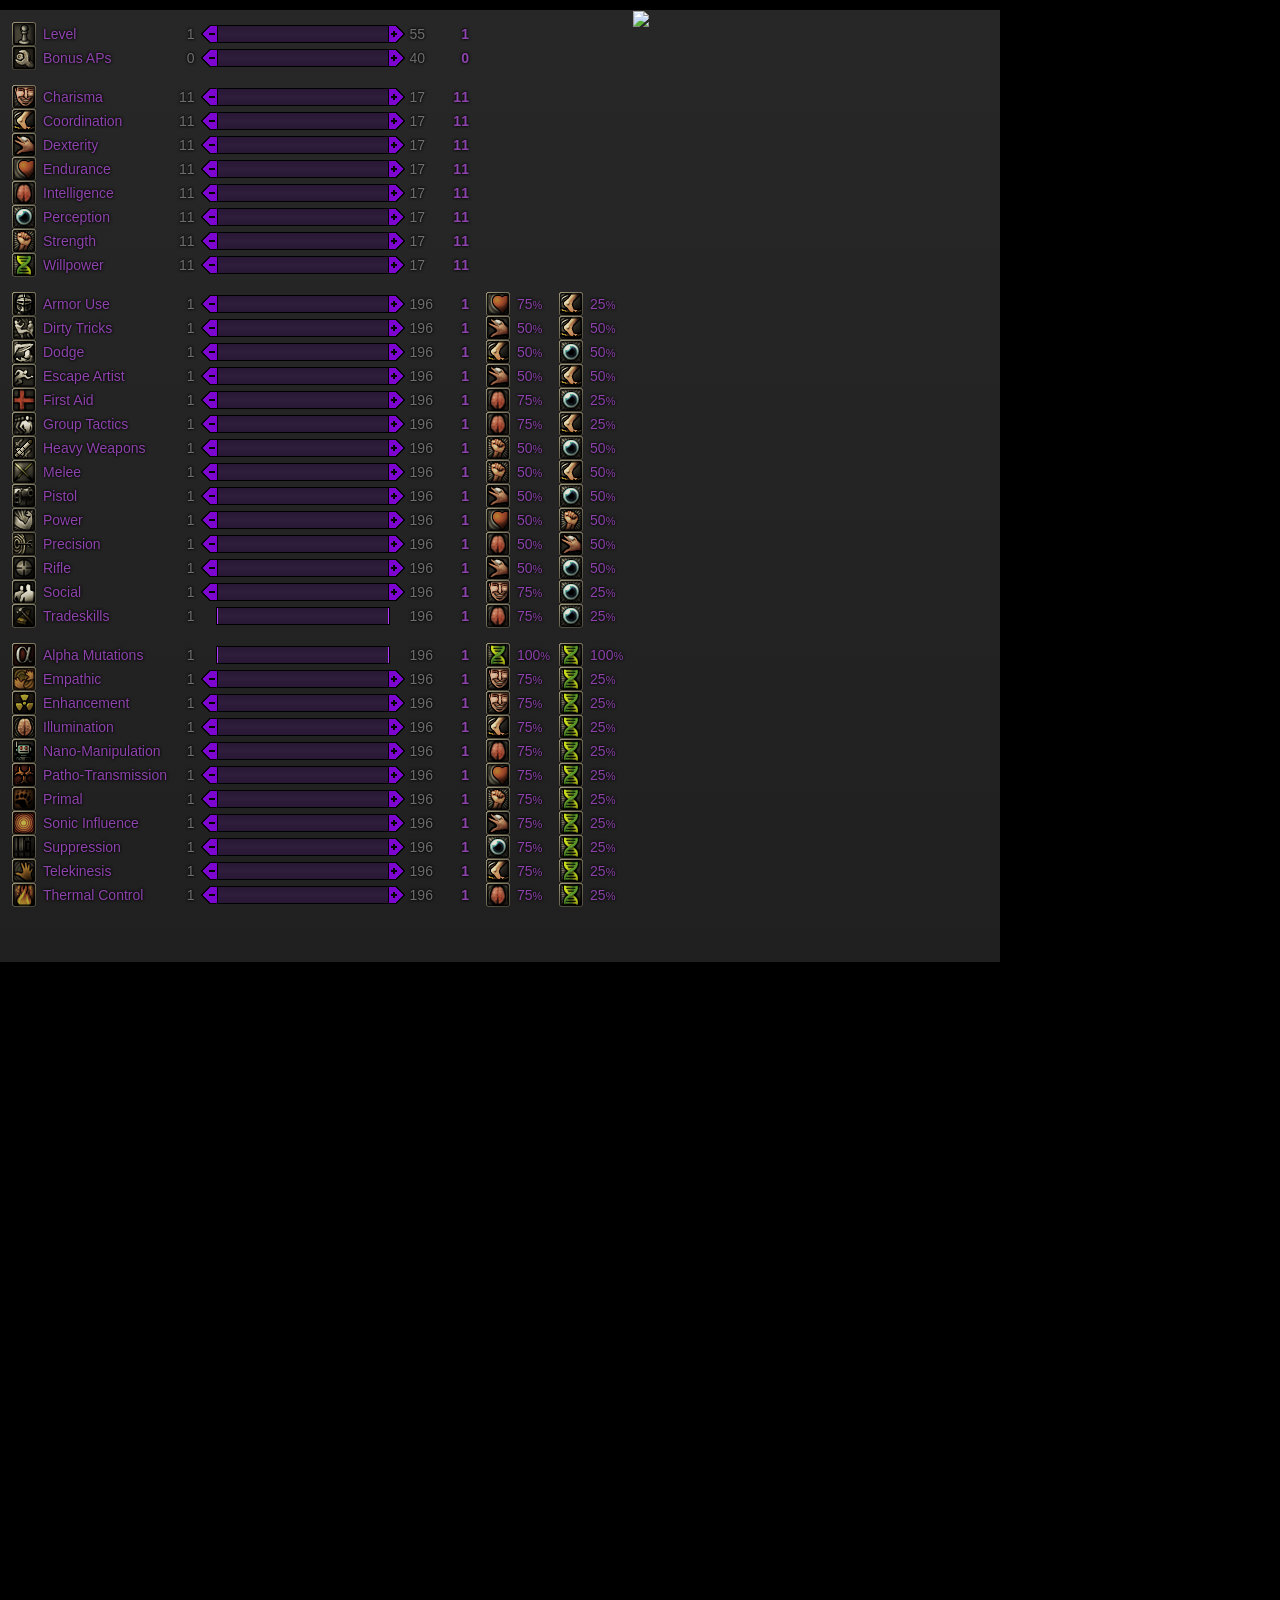
==== index.html @ 1a2021d6 "fix" ====
<!DOCTYPE html>

<html>

<head>
    <title>Twoj's FE Planner</title>
    <meta http-equiv="Content-Type" content="text/html" charset="UTF-8" />

    <link rel="stylesheet" href="CSS/Planner.css" />
    <link rel="icon" type="image/png" href="Graphics/favicon.png" />

    <script type="text/javascript" src="Scripts/Gauge.js"></script>
    <script type="text/javascript" src="Scripts/Link.js"></script>
    <script type="text/javascript" src="Scripts/Cookies.js"></script>
    <script type="text/javascript" src="Scripts/StatHandler.js"></script>
    <script type="text/javascript" src="Scripts/Descriptions.js"></script>
    <script type="text/javascript" src="Scripts/Windows.js"></script>
    <script type="text/javascript" src="Scripts/SkillList.js"></script>
    <script type="text/javascript" src="Scripts/Summary.js"></script>
    <script type="text/javascript" src="Scripts/SortTable.js"></script>
</head>

<body onload="javascript: decode_link();">
    <div id="Body">

        <div class="GaugeFrame">
            <table id="Planner" cellspacing="0">


                <script type="text/javascript">
                    var g0 = new Gauge(
                        0, 1, 1, 55)

                </script>
                <tr id="main0" class="main">
                    <td class="Icon"><img src="Graphics/Icons/Level.png" /></td>
                    <td id="label0" class="Label" onclick="showdescription(0)">Level</td>
                    <td id="min0" class="Minimum" onclick="setmin(0); showdescription(0)">1</td>
                    <td id="minus0" class="Decrease" onclick="lower(0); showdescription(0)"></td>
                    <td id="bar0" class="GaugeBG" style="width: 170px;" onclick="clickit(event, 0); showdescription(0)">
                        <div id="gauge0" class="Gauge"></div>
                    </td>
                    <td id="plus0" class="Increase" onclick="raise(0); showdescription(0)"></td>
                    <td id="max0" class="Maximum" onclick="setmax(0); showdescription(0)">55</td>
                    <td id="value0" class="Value">1</td>
                </tr>
                <script type="text/javascript">
                    var g1 = new Gauge(
                        1, 0, 0, 40)

                </script>
                <tr id="main1" class="main">
                    <td class="Icon"><img src="Graphics/Icons/Bonus APs.png" /></td>
                    <td id="label1" class="Label" onclick="showdescription(1)">Bonus APs</td>
                    <td id="min1" class="Minimum" onclick="setmin(1); showdescription(1)">0</td>
                    <td id="minus1" class="Decrease" onclick="lower(1); showdescription(1)"></td>
                    <td id="bar1" class="GaugeBG" style="width: 170px;" onclick="clickit(event, 1); showdescription(1)">
                        <div id="gauge1" class="Gauge"></div>
                    </td>
                    <td id="plus1" class="Increase" onclick="raise(1); showdescription(1)"></td>
                    <td id="max1" class="Maximum" onclick="setmax(1); showdescription(1)">40</td>
                    <td id="value1" class="Value">0</td>
                </tr>
                <tr style="height: 15px;"></tr>


                <script type="text/javascript">
                    var g2 = new Gauge(
                        2, 11, 11, 17)

                </script>
                <tr id="main2" class="main">
                    <td class="Icon"><img src="Graphics/Icons/Charisma.png" /></td>
                    <td id="label2" class="Label" onclick="showdescription(2)">Charisma</td>
                    <td id="min2" class="Minimum" onclick="setmin(2); showdescription(2)">11</td>
                    <td id="minus2" class="Decrease" onclick="lower(2); showdescription(2)"></td>
                    <td id="bar2" class="GaugeBG" style="width: 170px;" onclick="clickit(event, 2); showdescription(2)">
                        <div id="gauge2" class="Gauge"></div>
                    </td>
                    <td id="plus2" class="Increase" onclick="raise(2); showdescription(2)"></td>
                    <td id="max2" class="Maximum" onclick="setmax(2); showdescription(2)">17</td>
                    <td id="value2" class="Value">11</td>
                </tr>
                <script type="text/javascript">
                    var g3 = new Gauge(
                        3, 11, 11, 17)

                </script>
                <tr id="main3" class="main">
                    <td class="Icon"><img src="Graphics/Icons/Coordination.png" /></td>
                    <td id="label3" class="Label" onclick="showdescription(3)">Coordination</td>
                    <td id="min3" class="Minimum" onclick="setmin(3); showdescription(3)">11</td>
                    <td id="minus3" class="Decrease" onclick="lower(3); showdescription(3)"></td>
                    <td id="bar3" class="GaugeBG" style="width: 170px;" onclick="clickit(event, 3); showdescription(3)">
                        <div id="gauge3" class="Gauge"></div>
                    </td>
                    <td id="plus3" class="Increase" onclick="raise(3); showdescription(3)"></td>
                    <td id="max3" class="Maximum" onclick="setmax(3); showdescription(3)">17</td>
                    <td id="value3" class="Value">11</td>
                </tr>
                <script type="text/javascript">
                    var g4 = new Gauge(
                        4, 11, 11, 17)

                </script>
                <tr id="main4" class="main">
                    <td class="Icon"><img src="Graphics/Icons/Dexterity.png" /></td>
                    <td id="label4" class="Label" onclick="showdescription(4)">Dexterity</td>
                    <td id="min4" class="Minimum" onclick="setmin(4); showdescription(4)">11</td>
                    <td id="minus4" class="Decrease" onclick="lower(4); showdescription(4)"></td>
                    <td id="bar4" class="GaugeBG" style="width: 170px;" onclick="clickit(event, 4); showdescription(4)">
                        <div id="gauge4" class="Gauge"></div>
                    </td>
                    <td id="plus4" class="Increase" onclick="raise(4); showdescription(4)"></td>
                    <td id="max4" class="Maximum" onclick="setmax(4); showdescription(4)">17</td>
                    <td id="value4" class="Value">11</td>
                </tr>
                <script type="text/javascript">
                    var g5 = new Gauge(
                        5, 11, 11, 17)

                </script>
                <tr id="main5" class="main">
                    <td class="Icon"><img src="Graphics/Icons/Endurance.png" /></td>
                    <td id="label5" class="Label" onclick="showdescription(5)">Endurance</td>
                    <td id="min5" class="Minimum" onclick="setmin(5); showdescription(5)">11</td>
                    <td id="minus5" class="Decrease" onclick="lower(5); showdescription(5)"></td>
                    <td id="bar5" class="GaugeBG" style="width: 170px;" onclick="clickit(event, 5); showdescription(5)">
                        <div id="gauge5" class="Gauge"></div>
                    </td>
                    <td id="plus5" class="Increase" onclick="raise(5); showdescription(5)"></td>
                    <td id="max5" class="Maximum" onclick="setmax(5); showdescription(5)">17</td>
                    <td id="value5" class="Value">11</td>
                </tr>
                <script type="text/javascript">
                    var g6 = new Gauge(
                        6, 11, 11, 17)

                </script>
                <tr id="main6" class="main">
                    <td class="Icon"><img src="Graphics/Icons/Intelligence.png" /></td>
                    <td id="label6" class="Label" onclick="showdescription(6)">Intelligence</td>
                    <td id="min6" class="Minimum" onclick="setmin(6); showdescription(6)">11</td>
                    <td id="minus6" class="Decrease" onclick="lower(6); showdescription(6)"></td>
                    <td id="bar6" class="GaugeBG" style="width: 170px;" onclick="clickit(event, 6); showdescription(6)">
                        <div id="gauge6" class="Gauge"></div>
                    </td>
                    <td id="plus6" class="Increase" onclick="raise(6); showdescription(6)"></td>
                    <td id="max6" class="Maximum" onclick="setmax(6); showdescription(6)">17</td>
                    <td id="value6" class="Value">11</td>
                </tr>
                <script type="text/javascript">
                    var g7 = new Gauge(
                        7, 11, 11, 17)

                </script>
                <tr id="main7" class="main">
                    <td class="Icon"><img src="Graphics/Icons/Perception.png" /></td>
                    <td id="label7" class="Label" onclick="showdescription(7)">Perception</td>
                    <td id="min7" class="Minimum" onclick="setmin(7); showdescription(7)">11</td>
                    <td id="minus7" class="Decrease" onclick="lower(7); showdescription(7)"></td>
                    <td id="bar7" class="GaugeBG" style="width: 170px;" onclick="clickit(event, 7); showdescription(7)">
                        <div id="gauge7" class="Gauge"></div>
                    </td>
                    <td id="plus7" class="Increase" onclick="raise(7); showdescription(7)"></td>
                    <td id="max7" class="Maximum" onclick="setmax(7); showdescription(7)">17</td>
                    <td id="value7" class="Value">11</td>
                </tr>
                <script type="text/javascript">
                    var g8 = new Gauge(
                        8, 11, 11, 17)

                </script>
                <tr id="main8" class="main">
                    <td class="Icon"><img src="Graphics/Icons/Strength.png" /></td>
                    <td id="label8" class="Label" onclick="showdescription(8)">Strength</td>
                    <td id="min8" class="Minimum" onclick="setmin(8); showdescription(8)">11</td>
                    <td id="minus8" class="Decrease" onclick="lower(8); showdescription(8)"></td>
                    <td id="bar8" class="GaugeBG" style="width: 170px;" onclick="clickit(event, 8); showdescription(8)">
                        <div id="gauge8" class="Gauge"></div>
                    </td>
                    <td id="plus8" class="Increase" onclick="raise(8); showdescription(8)"></td>
                    <td id="max8" class="Maximum" onclick="setmax(8); showdescription(8)">17</td>
                    <td id="value8" class="Value">11</td>
                </tr>
                <script type="text/javascript">
                    var g9 = new Gauge(
                        9, 11, 11, 17)

                </script>
                <tr id="main9" class="main">
                    <td class="Icon"><img src="Graphics/Icons/Willpower.png" /></td>
                    <td id="label9" class="Label" onclick="showdescription(9)">Willpower</td>
                    <td id="min9" class="Minimum" onclick="setmin(9); showdescription(9)">11</td>
                    <td id="minus9" class="Decrease" onclick="lower(9); showdescription(9)"></td>
                    <td id="bar9" class="GaugeBG" style="width: 170px;" onclick="clickit(event, 9); showdescription(9)">
                        <div id="gauge9" class="Gauge"></div>
                    </td>
                    <td id="plus9" class="Increase" onclick="raise(9); showdescription(9)"></td>
                    <td id="max9" class="Maximum" onclick="setmax(9); showdescription(9)">17</td>
                    <td id="value9" class="Value">11</td>
                </tr>
                <tr style="height: 15px;"></tr>


                <script type="text/javascript">
                    var g10 = new Gauge(
                        10, 1, 1, 196)

                </script>
                <tr id="main10" class="main">
                    <td class="Icon"><img src="Graphics/Icons/Armor Use.png" /></td>
                    <td id="label10" class="Label" onclick="showdescription(10)">Armor Use</td>
                    <td id="min10" class="Minimum" onclick="setmin(10); showdescription(10)">1</td>
                    <td id="minus10" class="Decrease" onclick="lower(10); showdescription(10)"></td>
                    <td id="bar10" class="GaugeBG" style="width: 170px;" onclick="clickit(event, 10); showdescription(10)">
                        <div id="gauge10" class="Gauge"></div>
                    </td>
                    <td id="plus10" class="Increase" onclick="raise(10); showdescription(10)"></td>
                    <td id="max10" class="Maximum" onclick="setmax(10); showdescription(10)">196</td>
                    <td id="value10" class="Value">1</td>
                    <td></td>
                    <td></td>
                    <td class="Icon"><img src="Graphics/Icons/Endurance.png" /></td>
                    <td>75<span style="font-size:11px;">%</span></td>
                    <td style="width: 0px"></td>
                    <td class="Icon"><img src="Graphics/Icons/Coordination.png" /></td>
                    <td>25<span style="font-size:11px;">%</span></td>
                </tr>
                <script type="text/javascript">
                    var g11 = new Gauge(
                        11, 1, 1, 196)

                </script>
                <tr id="main11" class="main">
                    <td class="Icon"><img src="Graphics/Icons/Dirty Tricks.png" /></td>
                    <td id="label11" class="Label" onclick="showdescription(11)">Dirty Tricks</td>
                    <td id="min11" class="Minimum" onclick="setmin(11); showdescription(11)">1</td>
                    <td id="minus11" class="Decrease" onclick="lower(11); showdescription(11)"></td>
                    <td id="bar11" class="GaugeBG" style="width: 170px;" onclick="clickit(event, 11); showdescription(11)">
                        <div id="gauge11" class="Gauge"></div>
                    </td>
                    <td id="plus11" class="Increase" onclick="raise(11); showdescription(11)"></td>
                    <td id="max11" class="Maximum" onclick="setmax(11); showdescription(11)">196</td>
                    <td id="value11" class="Value">1</td>
                    <td></td>
                    <td></td>
                    <td class="Icon"><img src="Graphics/Icons/Dexterity.png" /></td>
                    <td>50<span style="font-size:11px;">%</span></td>
                    <td style="width: 0px"></td>
                    <td class="Icon"><img src="Graphics/Icons/Coordination.png" /></td>
                    <td>50<span style="font-size:11px;">%</span></td>
                </tr>
                <script type="text/javascript">
                    var g12 = new Gauge(
                        12, 1, 1, 196)

                </script>
                <tr id="main12" class="main">
                    <td class="Icon"><img src="Graphics/Icons/Dodge.png" /></td>
                    <td id="label12" class="Label" onclick="showdescription(12)">Dodge</td>
                    <td id="min12" class="Minimum" onclick="setmin(12); showdescription(12)">1</td>
                    <td id="minus12" class="Decrease" onclick="lower(12); showdescription(12)"></td>
                    <td id="bar12" class="GaugeBG" style="width: 170px;" onclick="clickit(event, 12); showdescription(12)">
                        <div id="gauge12" class="Gauge"></div>
                    </td>
                    <td id="plus12" class="Increase" onclick="raise(12); showdescription(12)"></td>
                    <td id="max12" class="Maximum" onclick="setmax(12); showdescription(12)">196</td>
                    <td id="value12" class="Value">1</td>
                    <td></td>
                    <td></td>
                    <td class="Icon"><img src="Graphics/Icons/Coordination.png" /></td>
                    <td>50<span style="font-size:11px;">%</span></td>
                    <td style="width: 0px"></td>
                    <td class="Icon"><img src="Graphics/Icons/Perception.png" /></td>
                    <td>50<span style="font-size:11px;">%</span></td>
                </tr>
                <script type="text/javascript">
                    var g13 = new Gauge(
                        13, 1, 1, 196)

                </script>
                <tr id="main13" class="main">
                    <td class="Icon"><img src="Graphics/Icons/Escape Artist.png" /></td>
                    <td id="label13" class="Label" onclick="showdescription(13)">Escape Artist</td>
                    <td id="min13" class="Minimum" onclick="setmin(13); showdescription(13)">1</td>
                    <td id="minus13" class="Decrease" onclick="lower(13); showdescription(13)"></td>
                    <td id="bar13" class="GaugeBG" style="width: 170px;" onclick="clickit(event, 13); showdescription(13)">
                        <div id="gauge13" class="Gauge"></div>
                    </td>
                    <td id="plus13" class="Increase" onclick="raise(13); showdescription(13)"></td>
                    <td id="max13" class="Maximum" onclick="setmax(13); showdescription(13)">196</td>
                    <td id="value13" class="Value">1</td>
                    <td></td>
                    <td></td>
                    <td class="Icon"><img src="Graphics/Icons/Dexterity.png" /></td>
                    <td>50<span style="font-size:11px;">%</span></td>
                    <td style="width: 0px"></td>
                    <td class="Icon"><img src="Graphics/Icons/Coordination.png" /></td>
                    <td>50<span style="font-size:11px;">%</span></td>
                </tr>
                <script type="text/javascript">
                    var g14 = new Gauge(
                        14, 1, 1, 196)

                </script>
                <tr id="main14" class="main">
                    <td class="Icon"><img src="Graphics/Icons/First Aid.png" /></td>
                    <td id="label14" class="Label" onclick="showdescription(14)">First Aid</td>
                    <td id="min14" class="Minimum" onclick="setmin(14); showdescription(14)">1</td>
                    <td id="minus14" class="Decrease" onclick="lower(14); showdescription(14)"></td>
                    <td id="bar14" class="GaugeBG" style="width: 170px;" onclick="clickit(event, 14); showdescription(14)">
                        <div id="gauge14" class="Gauge"></div>
                    </td>
                    <td id="plus14" class="Increase" onclick="raise(14); showdescription(14)"></td>
                    <td id="max14" class="Maximum" onclick="setmax(14); showdescription(14)">196</td>
                    <td id="value14" class="Value">1</td>
                    <td></td>
                    <td></td>
                    <td class="Icon"><img src="Graphics/Icons/Intelligence.png" /></td>
                    <td>75<span style="font-size:11px;">%</span></td>
                    <td style="width: 0px"></td>
                    <td class="Icon"><img src="Graphics/Icons/Perception.png" /></td>
                    <td>25<span style="font-size:11px;">%</span></td>
                </tr>
                <script type="text/javascript">
                    var g15 = new Gauge(
                        15, 1, 1, 196)

                </script>
                <tr id="main15" class="main">
                    <td class="Icon"><img src="Graphics/Icons/Group Tactics.png" /></td>
                    <td id="label15" class="Label" onclick="showdescription(15)">Group Tactics</td>
                    <td id="min15" class="Minimum" onclick="setmin(15); showdescription(15)">1</td>
                    <td id="minus15" class="Decrease" onclick="lower(15); showdescription(15)"></td>
                    <td id="bar15" class="GaugeBG" style="width: 170px;" onclick="clickit(event, 15); showdescription(15)">
                        <div id="gauge15" class="Gauge"></div>
                    </td>
                    <td id="plus15" class="Increase" onclick="raise(15); showdescription(15)"></td>
                    <td id="max15" class="Maximum" onclick="setmax(15); showdescription(15)">196</td>
                    <td id="value15" class="Value">1</td>
                    <td></td>
                    <td></td>
                    <td class="Icon"><img src="Graphics/Icons/Intelligence.png" /></td>
                    <td>75<span style="font-size:11px;">%</span></td>
                    <td style="width: 0px"></td>
                    <td class="Icon"><img src="Graphics/Icons/Coordination.png" /></td>
                    <td>25<span style="font-size:11px;">%</span></td>
                </tr>
                <script type="text/javascript">
                    var g16 = new Gauge(
                        16, 1, 1, 196)

                </script>
                <tr id="main16" class="main">
                    <td class="Icon"><img src="Graphics/Icons/Heavy Weapons.png" /></td>
                    <td id="label16" class="Label" onclick="showdescription(16)">Heavy Weapons</td>
                    <td id="min16" class="Minimum" onclick="setmin(16); showdescription(16)">1</td>
                    <td id="minus16" class="Decrease" onclick="lower(16); showdescription(16)"></td>
                    <td id="bar16" class="GaugeBG" style="width: 170px;" onclick="clickit(event, 16); showdescription(16)">
                        <div id="gauge16" class="Gauge"></div>
                    </td>
                    <td id="plus16" class="Increase" onclick="raise(16); showdescription(16)"></td>
                    <td id="max16" class="Maximum" onclick="setmax(16); showdescription(16)">196</td>
                    <td id="value16" class="Value">1</td>
                    <td></td>
                    <td></td>
                    <td class="Icon"><img src="Graphics/Icons/Strength.png" /></td>
                    <td>50<span style="font-size:11px;">%</span></td>
                    <td style="width: 0px"></td>
                    <td class="Icon"><img src="Graphics/Icons/Perception.png" /></td>
                    <td>50<span style="font-size:11px;">%</span></td>
                </tr>
                <script type="text/javascript">
                    var g17 = new Gauge(
                        17, 1, 1, 196)

                </script>
                <tr id="main17" class="main">
                    <td class="Icon"><img src="Graphics/Icons/Melee.png" /></td>
                    <td id="label17" class="Label" onclick="showdescription(17)">Melee</td>
                    <td id="min17" class="Minimum" onclick="setmin(17); showdescription(17)">1</td>
                    <td id="minus17" class="Decrease" onclick="lower(17); showdescription(17)"></td>
                    <td id="bar17" class="GaugeBG" style="width: 170px;" onclick="clickit(event, 17); showdescription(17)">
                        <div id="gauge17" class="Gauge"></div>
                    </td>
                    <td id="plus17" class="Increase" onclick="raise(17); showdescription(17)"></td>
                    <td id="max17" class="Maximum" onclick="setmax(17); showdescription(17)">196</td>
                    <td id="value17" class="Value">1</td>
                    <td></td>
                    <td></td>
                    <td class="Icon"><img src="Graphics/Icons/Strength.png" /></td>
                    <td>50<span style="font-size:11px;">%</span></td>
                    <td style="width: 0px"></td>
                    <td class="Icon"><img src="Graphics/Icons/Coordination.png" /></td>
                    <td>50<span style="font-size:11px;">%</span></td>
                </tr>
                <script type="text/javascript">
                    var g18 = new Gauge(
                        18, 1, 1, 196)

                </script>
                <tr id="main18" class="main">
                    <td class="Icon"><img src="Graphics/Icons/Pistol.png" /></td>
                    <td id="label18" class="Label" onclick="showdescription(18)">Pistol</td>
                    <td id="min18" class="Minimum" onclick="setmin(18); showdescription(18)">1</td>
                    <td id="minus18" class="Decrease" onclick="lower(18); showdescription(18)"></td>
                    <td id="bar18" class="GaugeBG" style="width: 170px;" onclick="clickit(event, 18); showdescription(18)">
                        <div id="gauge18" class="Gauge"></div>
                    </td>
                    <td id="plus18" class="Increase" onclick="raise(18); showdescription(18)"></td>
                    <td id="max18" class="Maximum" onclick="setmax(18); showdescription(18)">196</td>
                    <td id="value18" class="Value">1</td>
                    <td></td>
                    <td></td>
                    <td class="Icon"><img src="Graphics/Icons/Dexterity.png" /></td>
                    <td>50<span style="font-size:11px;">%</span></td>
                    <td style="width: 0px"></td>
                    <td class="Icon"><img src="Graphics/Icons/Perception.png" /></td>
                    <td>50<span style="font-size:11px;">%</span></td>
                </tr>
                <script type="text/javascript">
                    var g19 = new Gauge(
                        19, 1, 1, 196)

                </script>
                <tr id="main19" class="main">
                    <td class="Icon"><img src="Graphics/Icons/Power.png" /></td>
                    <td id="label19" class="Label" onclick="showdescription(19)">Power</td>
                    <td id="min19" class="Minimum" onclick="setmin(19); showdescription(19)">1</td>
                    <td id="minus19" class="Decrease" onclick="lower(19); showdescription(19)"></td>
                    <td id="bar19" class="GaugeBG" style="width: 170px;" onclick="clickit(event, 19); showdescription(19)">
                        <div id="gauge19" class="Gauge"></div>
                    </td>
                    <td id="plus19" class="Increase" onclick="raise(19); showdescription(19)"></td>
                    <td id="max19" class="Maximum" onclick="setmax(19); showdescription(19)">196</td>
                    <td id="value19" class="Value">1</td>
                    <td></td>
                    <td></td>
                    <td class="Icon"><img src="Graphics/Icons/Endurance.png" /></td>
                    <td>50<span style="font-size:11px;">%</span></td>
                    <td style="width: 0px"></td>
                    <td class="Icon"><img src="Graphics/Icons/Strength.png" /></td>
                    <td>50<span style="font-size:11px;">%</span></td>
                </tr>
                <script type="text/javascript">
                    var g20 = new Gauge(
                        20, 1, 1, 196)

                </script>
                <tr id="main20" class="main">
                    <td class="Icon"><img src="Graphics/Icons/Precision.png" /></td>
                    <td id="label20" class="Label" onclick="showdescription(20)">Precision</td>
                    <td id="min20" class="Minimum" onclick="setmin(20); showdescription(20)">1</td>
                    <td id="minus20" class="Decrease" onclick="lower(20); showdescription(20)"></td>
                    <td id="bar20" class="GaugeBG" style="width: 170px;" onclick="clickit(event, 20); showdescription(20)">
                        <div id="gauge20" class="Gauge"></div>
                    </td>
                    <td id="plus20" class="Increase" onclick="raise(20); showdescription(20)"></td>
                    <td id="max20" class="Maximum" onclick="setmax(20); showdescription(20)">196</td>
                    <td id="value20" class="Value">1</td>
                    <td></td>
                    <td></td>
                    <td class="Icon"><img src="Graphics/Icons/Intelligence.png" /></td>
                    <td>50<span style="font-size:11px;">%</span></td>
                    <td style="width: 0px"></td>
                    <td class="Icon"><img src="Graphics/Icons/Dexterity.png" /></td>
                    <td>50<span style="font-size:11px;">%</span></td>
                </tr>
                <script type="text/javascript">
                    var g21 = new Gauge(
                        21, 1, 1, 196)

                </script>
                <tr id="main21" class="main">
                    <td class="Icon"><img src="Graphics/Icons/Rifle.png" /></td>
                    <td id="label21" class="Label" onclick="showdescription(21)">Rifle</td>
                    <td id="min21" class="Minimum" onclick="setmin(21); showdescription(21)">1</td>
                    <td id="minus21" class="Decrease" onclick="lower(21); showdescription(21)"></td>
                    <td id="bar21" class="GaugeBG" style="width: 170px;" onclick="clickit(event, 21); showdescription(21)">
                        <div id="gauge21" class="Gauge"></div>
                    </td>
                    <td id="plus21" class="Increase" onclick="raise(21); showdescription(21)"></td>
                    <td id="max21" class="Maximum" onclick="setmax(21); showdescription(21)">196</td>
                    <td id="value21" class="Value">1</td>
                    <td></td>
                    <td></td>
                    <td class="Icon"><img src="Graphics/Icons/Dexterity.png" /></td>
                    <td>50<span style="font-size:11px;">%</span></td>
                    <td style="width: 0px"></td>
                    <td class="Icon"><img src="Graphics/Icons/Perception.png" /></td>
                    <td>50<span style="font-size:11px;">%</span></td>
                </tr>
                <script type="text/javascript">
                    var g22 = new Gauge(
                        22, 1, 1, 196)

                </script>
                <tr id="main22" class="main">
                    <td class="Icon"><img src="Graphics/Icons/Social.png" /></td>
                    <td id="label22" class="Label" onclick="showdescription(22)">Social</td>
                    <td id="min22" class="Minimum" onclick="setmin(22); showdescription(22)">1</td>
                    <td id="minus22" class="Decrease" onclick="lower(22); showdescription(22)"></td>
                    <td id="bar22" class="GaugeBG" style="width: 170px;" onclick="clickit(event, 22); showdescription(22)">
                        <div id="gauge22" class="Gauge"></div>
                    </td>
                    <td id="plus22" class="Increase" onclick="raise(22); showdescription(22)"></td>
                    <td id="max22" class="Maximum" onclick="setmax(22); showdescription(22)">196</td>
                    <td id="value22" class="Value">1</td>
                    <td></td>
                    <td></td>
                    <td class="Icon"><img src="Graphics/Icons/Charisma.png" /></td>
                    <td>75<span style="font-size:11px;">%</span></td>
                    <td style="width: 0px"></td>
                    <td class="Icon"><img src="Graphics/Icons/Perception.png" /></td>
                    <td>25<span style="font-size:11px;">%</span></td>
                </tr>
                <script type="text/javascript">
                    var g23 = new Gauge(
                        23, 1, 1, 196)

                </script>
                <tr id="main23" class="main">
                    <td class="Icon"><img src="Graphics/Icons/Tradeskills.png" /></td>
                    <td id="label23" class="Label" onclick="showdescription(23)">Tradeskills</td>
                    <td id="min23" class="Minimum" onclick="setmin(23); showdescription(23)">1</td>
                    <td id="minus23" class="NoDecrease" onclick="lower(23); showdescription(23)"></td>
                    <td id="bar23" class="GaugeBG" style="width: 170px;" onclick="clickit(event, 23); showdescription(23)">
                        <div id="gauge23" class="Gauge"></div>
                    </td>
                    <td id="plus23" class="NoIncrease" onclick="raise(23); showdescription(23)"></td>
                    <td id="max23" class="Maximum" onclick="setmax(23); showdescription(23)">196</td>
                    <td id="value23" class="Value">1</td>
                    <td></td>
                    <td></td>
                    <td class="Icon"><img src="Graphics/Icons/Intelligence.png" /></td>
                    <td>75<span style="font-size:11px;">%</span></td>
                    <td style="width: 0px"></td>
                    <td class="Icon"><img src="Graphics/Icons/Perception.png" /></td>
                    <td>25<span style="font-size:11px;">%</span></td>
                </tr>
                <tr style="height: 15px;"></tr>


                <script type="text/javascript">
                    var g24 = new Gauge(
                        24, 1, 1, 196)

                </script>
                <tr id="main24" class="main">
                    <td class="Icon"><img src="Graphics/Icons/Alpha Mutations.png" /></td>
                    <td id="label24" class="Label" onclick="showdescription(24)">Alpha Mutations</td>
                    <td id="min24" class="Minimum" onclick="setmin(24); showdescription(24)">1</td>
                    <td id="minus24" class="NoDecrease" onclick="lower(24); showdescription(24)"></td>
                    <td id="bar24" class="GaugeBG" style="width: 170px;" onclick="clickit(event, 24); showdescription(24)">
                        <div id="gauge24" class="Gauge"></div>
                    </td>
                    <td id="plus24" class="NoIncrease" onclick="raise(24); showdescription(24)"></td>
                    <td id="max24" class="Maximum" onclick="setmax(24); showdescription(24)">196</td>
                    <td id="value24" class="Value">1</td>
                    <td></td>
                    <td></td>
                    <td class="Icon"><img src="Graphics/Icons/Willpower.png" /></td>
                    <td>100<span style="font-size:11px;">%</span></td>
                    <td style="width: 0px"></td>
                    <td class="Icon"><img src="Graphics/Icons/Willpower.png" /></td>
                    <td>100<span style="font-size:11px;">%</span></td>
                </tr>
                <script type="text/javascript">
                    var g25 = new Gauge(
                        25, 1, 1, 196)

                </script>
                <tr id="main25" class="main">
                    <td class="Icon"><img src="Graphics/Icons/Empathic.png" /></td>
                    <td id="label25" class="Label" onclick="showdescription(25)">Empathic</td>
                    <td id="min25" class="Minimum" onclick="setmin(25); showdescription(25)">1</td>
                    <td id="minus25" class="Decrease" onclick="lower(25); showdescription(25)"></td>
                    <td id="bar25" class="GaugeBG" style="width: 170px;" onclick="clickit(event, 25); showdescription(25)">
                        <div id="gauge25" class="Gauge"></div>
                    </td>
                    <td id="plus25" class="Increase" onclick="raise(25); showdescription(25)"></td>
                    <td id="max25" class="Maximum" onclick="setmax(25); showdescription(25)">196</td>
                    <td id="value25" class="Value">1</td>
                    <td></td>
                    <td></td>
                    <td class="Icon"><img src="Graphics/Icons/Charisma.png" /></td>
                    <td>75<span style="font-size:11px;">%</span></td>
                    <td style="width: 0px"></td>
                    <td class="Icon"><img src="Graphics/Icons/Willpower.png" /></td>
                    <td>25<span style="font-size:11px;">%</span></td>
                </tr>
                <script type="text/javascript">
                    var g26 = new Gauge(
                        26, 1, 1, 196)

                </script>
                <tr id="main26" class="main">
                    <td class="Icon"><img src="Graphics/Icons/Enhancement.png" /></td>
                    <td id="label26" class="Label" onclick="showdescription(26)">Enhancement</td>
                    <td id="min26" class="Minimum" onclick="setmin(26); showdescription(26)">1</td>
                    <td id="minus26" class="Decrease" onclick="lower(26); showdescription(26)"></td>
                    <td id="bar26" class="GaugeBG" style="width: 170px;" onclick="clickit(event, 26); showdescription(26)">
                        <div id="gauge26" class="Gauge"></div>
                    </td>
                    <td id="plus26" class="Increase" onclick="raise(26); showdescription(26)"></td>
                    <td id="max26" class="Maximum" onclick="setmax(26); showdescription(26)">196</td>
                    <td id="value26" class="Value">1</td>
                    <td></td>
                    <td></td>
                    <td class="Icon"><img src="Graphics/Icons/Charisma.png" /></td>
                    <td>75<span style="font-size:11px;">%</span></td>
                    <td style="width: 0px"></td>
                    <td class="Icon"><img src="Graphics/Icons/Willpower.png" /></td>
                    <td>25<span style="font-size:11px;">%</span></td>
                </tr>
                <script type="text/javascript">
                    var g27 = new Gauge(
                        27, 1, 1, 196)

                </script>
                <tr id="main27" class="main">
                    <td class="Icon"><img src="Graphics/Icons/Illumination.png" /></td>
                    <td id="label27" class="Label" onclick="showdescription(27)">Illumination</td>
                    <td id="min27" class="Minimum" onclick="setmin(27); showdescription(27)">1</td>
                    <td id="minus27" class="Decrease" onclick="lower(27); showdescription(27)"></td>
                    <td id="bar27" class="GaugeBG" style="width: 170px;" onclick="clickit(event, 27); showdescription(27)">
                        <div id="gauge27" class="Gauge"></div>
                    </td>
                    <td id="plus27" class="Increase" onclick="raise(27); showdescription(27)"></td>
                    <td id="max27" class="Maximum" onclick="setmax(27); showdescription(27)">196</td>
                    <td id="value27" class="Value">1</td>
                    <td></td>
                    <td></td>
                    <td class="Icon"><img src="Graphics/Icons/Coordination.png" /></td>
                    <td>75<span style="font-size:11px;">%</span></td>
                    <td style="width: 0px"></td>
                    <td class="Icon"><img src="Graphics/Icons/Willpower.png" /></td>
                    <td>25<span style="font-size:11px;">%</span></td>
                </tr>
                <script type="text/javascript">
                    var g28 = new Gauge(
                        28, 1, 1, 196)

                </script>
                <tr id="main28" class="main">
                    <td class="Icon"><img src="Graphics/Icons/Nano-Manipulation.png" /></td>
                    <td id="label28" class="Label" onclick="showdescription(28)">Nano-Manipulation</td>
                    <td id="min28" class="Minimum" onclick="setmin(28); showdescription(28)">1</td>
                    <td id="minus28" class="Decrease" onclick="lower(28); showdescription(28)"></td>
                    <td id="bar28" class="GaugeBG" style="width: 170px;" onclick="clickit(event, 28); showdescription(28)">
                        <div id="gauge28" class="Gauge"></div>
                    </td>
                    <td id="plus28" class="Increase" onclick="raise(28); showdescription(28)"></td>
                    <td id="max28" class="Maximum" onclick="setmax(28); showdescription(28)">196</td>
                    <td id="value28" class="Value">1</td>
                    <td></td>
                    <td></td>
                    <td class="Icon"><img src="Graphics/Icons/Intelligence.png" /></td>
                    <td>75<span style="font-size:11px;">%</span></td>
                    <td style="width: 0px"></td>
                    <td class="Icon"><img src="Graphics/Icons/Willpower.png" /></td>
                    <td>25<span style="font-size:11px;">%</span></td>
                </tr>
                <script type="text/javascript">
                    var g29 = new Gauge(
                        29, 1, 1, 196)

                </script>
                <tr id="main29" class="main">
                    <td class="Icon"><img src="Graphics/Icons/Patho-Transmission.png" /></td>
                    <td id="label29" class="Label" onclick="showdescription(29)">Patho-Transmission</td>
                    <td id="min29" class="Minimum" onclick="setmin(29); showdescription(29)">1</td>
                    <td id="minus29" class="Decrease" onclick="lower(29); showdescription(29)"></td>
                    <td id="bar29" class="GaugeBG" style="width: 170px;" onclick="clickit(event, 29); showdescription(29)">
                        <div id="gauge29" class="Gauge"></div>
                    </td>
                    <td id="plus29" class="Increase" onclick="raise(29); showdescription(29)"></td>
                    <td id="max29" class="Maximum" onclick="setmax(29); showdescription(29)">196</td>
                    <td id="value29" class="Value">1</td>
                    <td></td>
                    <td></td>
                    <td class="Icon"><img src="Graphics/Icons/Endurance.png" /></td>
                    <td>75<span style="font-size:11px;">%</span></td>
                    <td style="width: 0px"></td>
                    <td class="Icon"><img src="Graphics/Icons/Willpower.png" /></td>
                    <td>25<span style="font-size:11px;">%</span></td>
                </tr>
                <script type="text/javascript">
                    var g30 = new Gauge(
                        30, 1, 1, 196)

                </script>
                <tr id="main30" class="main">
                    <td class="Icon"><img src="Graphics/Icons/Primal.png" /></td>
                    <td id="label30" class="Label" onclick="showdescription(30)">Primal</td>
                    <td id="min30" class="Minimum" onclick="setmin(30); showdescription(30)">1</td>
                    <td id="minus30" class="Decrease" onclick="lower(30); showdescription(30)"></td>
                    <td id="bar30" class="GaugeBG" style="width: 170px;" onclick="clickit(event, 30); showdescription(30)">
                        <div id="gauge30" class="Gauge"></div>
                    </td>
                    <td id="plus30" class="Increase" onclick="raise(30); showdescription(30)"></td>
                    <td id="max30" class="Maximum" onclick="setmax(30); showdescription(30)">196</td>
                    <td id="value30" class="Value">1</td>
                    <td></td>
                    <td></td>
                    <td class="Icon"><img src="Graphics/Icons/Strength.png" /></td>
                    <td>75<span style="font-size:11px;">%</span></td>
                    <td style="width: 0px"></td>
                    <td class="Icon"><img src="Graphics/Icons/Willpower.png" /></td>
                    <td>25<span style="font-size:11px;">%</span></td>
                </tr>
                <script type="text/javascript">
                    var g31 = new Gauge(
                        31, 1, 1, 196)

                </script>
                <tr id="main31" class="main">
                    <td class="Icon"><img src="Graphics/Icons/Sonic Influence.png" /></td>
                    <td id="label31" class="Label" onclick="showdescription(31)">Sonic Influence</td>
                    <td id="min31" class="Minimum" onclick="setmin(31); showdescription(31)">1</td>
                    <td id="minus31" class="Decrease" onclick="lower(31); showdescription(31)"></td>
                    <td id="bar31" class="GaugeBG" style="width: 170px;" onclick="clickit(event, 31); showdescription(31)">
                        <div id="gauge31" class="Gauge"></div>
                    </td>
                    <td id="plus31" class="Increase" onclick="raise(31); showdescription(31)"></td>
                    <td id="max31" class="Maximum" onclick="setmax(31); showdescription(31)">196</td>
                    <td id="value31" class="Value">1</td>
                    <td></td>
                    <td></td>
                    <td class="Icon"><img src="Graphics/Icons/Dexterity.png" /></td>
                    <td>75<span style="font-size:11px;">%</span></td>
                    <td style="width: 0px"></td>
                    <td class="Icon"><img src="Graphics/Icons/Willpower.png" /></td>
                    <td>25<span style="font-size:11px;">%</span></td>
                </tr>
                <script type="text/javascript">
                    var g32 = new Gauge(
                        32, 1, 1, 196)

                </script>
                <tr id="main32" class="main">
                    <td class="Icon"><img src="Graphics/Icons/Suppression.png" /></td>
                    <td id="label32" class="Label" onclick="showdescription(32)">Suppression</td>
                    <td id="min32" class="Minimum" onclick="setmin(32); showdescription(32)">1</td>
                    <td id="minus32" class="Decrease" onclick="lower(32); showdescription(32)"></td>
                    <td id="bar32" class="GaugeBG" style="width: 170px;" onclick="clickit(event, 32); showdescription(32)">
                        <div id="gauge32" class="Gauge"></div>
                    </td>
                    <td id="plus32" class="Increase" onclick="raise(32); showdescription(32)"></td>
                    <td id="max32" class="Maximum" onclick="setmax(32); showdescription(32)">196</td>
                    <td id="value32" class="Value">1</td>
                    <td></td>
                    <td></td>
                    <td class="Icon"><img src="Graphics/Icons/Perception.png" /></td>
                    <td>75<span style="font-size:11px;">%</span></td>
                    <td style="width: 0px"></td>
                    <td class="Icon"><img src="Graphics/Icons/Willpower.png" /></td>
                    <td>25<span style="font-size:11px;">%</span></td>
                </tr>
                <script type="text/javascript">
                    var g33 = new Gauge(
                        33, 1, 1, 196)

                </script>
                <tr id="main33" class="main">
                    <td class="Icon"><img src="Graphics/Icons/Telekinesis.png" /></td>
                    <td id="label33" class="Label" onclick="showdescription(33)">Telekinesis</td>
                    <td id="min33" class="Minimum" onclick="setmin(33); showdescription(33)">1</td>
                    <td id="minus33" class="Decrease" onclick="lower(33); showdescription(33)"></td>
                    <td id="bar33" class="GaugeBG" style="width: 170px;" onclick="clickit(event, 33); showdescription(33)">
                        <div id="gauge33" class="Gauge"></div>
                    </td>
                    <td id="plus33" class="Increase" onclick="raise(33); showdescription(33)"></td>
                    <td id="max33" class="Maximum" onclick="setmax(33); showdescription(33)">196</td>
                    <td id="value33" class="Value">1</td>
                    <td></td>
                    <td></td>
                    <td class="Icon"><img src="Graphics/Icons/Coordination.png" /></td>
                    <td>75<span style="font-size:11px;">%</span></td>
                    <td style="width: 0px"></td>
                    <td class="Icon"><img src="Graphics/Icons/Willpower.png" /></td>
                    <td>25<span style="font-size:11px;">%</span></td>
                </tr>
                <script type="text/javascript">
                    var g34 = new Gauge(
                        34, 1, 1, 196)

                </script>
                <tr id="main34" class="main">
                    <td class="Icon"><img src="Graphics/Icons/Thermal Control.png" /></td>
                    <td id="label34" class="Label" onclick="showdescription(34)">Thermal Control</td>
                    <td id="min34" class="Minimum" onclick="setmin(34); showdescription(34)">1</td>
                    <td id="minus34" class="Decrease" onclick="lower(34); showdescription(34)"></td>
                    <td id="bar34" class="GaugeBG" style="width: 170px;" onclick="clickit(event, 34); showdescription(34)">
                        <div id="gauge34" class="Gauge"></div>
                    </td>
                    <td id="plus34" class="Increase" onclick="raise(34); showdescription(34)"></td>
                    <td id="max34" class="Maximum" onclick="setmax(34); showdescription(34)">196</td>
                    <td id="value34" class="Value">1</td>
                    <td></td>
                    <td></td>
                    <td class="Icon"><img src="Graphics/Icons/Intelligence.png" /></td>
                    <td>75<span style="font-size:11px;">%</span></td>
                    <td style="width: 0px"></td>
                    <td class="Icon"><img src="Graphics/Icons/Willpower.png" /></td>
                    <td>25<span style="font-size:11px;">%</span></td>
                </tr>

            </table><br/>

            <div id="Description">
                <div id="Character"></div>

                <div class="descriptionpanel attributedescription">
                    <div class="descriptionpanelheader" id="AttributesDesc"></div>
                    <div class="desc_text" id="panel_attributedescription">&nbsp;</div>
                </div>

                <div class="descriptionpanel skilldescription">
                    <div class="descriptionpanelheader" id="SkillsDesc"></div>
                    <div class="desc_text" id="panel_skilldescription">&nbsp;</div>
                </div>

                <div class="descriptionpanel mutationdescription">
                    <div id="MutationsDesc"></div>
                    <div class="desc_text" id="panel_mutationdescription">&nbsp;</div>
                </div>
            </div>

            <div id="Header" /><a href="#"><img src="Graphics/Header.png"></a></div>
    </div>
</body>

</html>
---- CSS/Planner.css ----
/* General */
/* ------------------------------------------------------------------------------------------------------------------------------ */

body { 
    height: 10px;
	margin: 0 auto; 
	color: #8E44AD; 
	font-size: 14px; 
	font-family: Arial; 
    cursor: url("../Graphics/Other/cur.png"), auto; 
	
	background: black;

	text-shadow: 0em 0em 0.2em rgba(0,0,0,0.9), 0em 0em 0.2em rgba(0,0,0,0.9);
}

#Body {
	width: 990px;
	height: 940px;
	margin-top: 10px;
	/*margin: auto;*/
	box-shadow: 0px 0px 3px 1px rgba(0,0,0,0.7);

	background: #202020; /* Old browsers */
	background: -moz-linear-gradient(top, #272727 0%, #202020 100%); /* FF3.6+ */
	background: -webkit-gradient(linear, left top, left bottom, color-stop(0%,#272727), color-stop(100%,#202020)); /* Chrome,Safari4+ */
	background: -webkit-linear-gradient(top,  #272727 0%,#202020 100%); /* Chrome10+,Safari5.1+ */
	background: -o-linear-gradient(top, #272727 0%, #202020 100%); /* Opera 11.10+ */
	background: -ms-linear-gradient(top, #272727 0%, #202020 100%); /* IE10+ */

	padding: 12px 0px 0px 10px;
}

#Header {
	width: 355px;
	position: relative;
	top: -1629px;
	left: 623px;
}

/* Gauge */
/* ------------------------------------------------------------------------------------------------------------------------------ */

#Planner {
	position: relative; 
	left: 2px;
	float: left;
}

#Character {
	width: 153px;
	height: 200px;
	position: relative; 
	left: 2px;
	float: left;
}

#Pseudo  {
	width: 131px;
	position: relative;
	left: -140px;
	top: -18px;
}

#Stats {
	position: relative;
	left: -140px;
	top: -4px;
}

#AttributesDesc {
	width: 330px;
	height: 200px;
	position: relative;
	left: 622px;
	top: -829px;
}

#SkillsDesc {
	width: 330px;
	height: 200px;
	position: relative;
	left: 622px;
	top: -622px;
}

#Abilities {
	position: relative;
	top: -25px;
	left: -13px;
}

#Mutations {
	position: relative;
	top: -23px;
	left: -13px;
}

#MutationsDesc {
	width: 330px;
	height: 200px;
	position: relative;
	left: 632px;
	top: -470px;
}

#panel_skilldescription {
	width: 360px;
	height: 334px;
	position: relative;
	top: -600px;
	left: 643px;
}

#panel_attributedescription {
	width: 360px;
	height: 334px;
	position: relative;
	top: -788px;
	left: 643px;
}

#panel_mutationdescription {
	width: 360px;
	height: 334px;
	position: relative;
	top: -650px;
	left: 643px;
}

.GaugeFrame {  
	background: rgba(0,0,0,0); 
}

.Icon{
    background-color: rgba(0,0,0,0);
	padding:0;
}

.Label {
	padding-right: 5px;
    color: #8E44AD;
}

.GaugeBG {
	padding:0;
	text-align: left;
	background-image: url('../Graphics/GaugeBG.png'); 
}

.Gauge {
	width: 0px; 
	height: 24px;  
	position: relative; 
	background-image: url('../Graphics/GaugeFill.png'); 
}

.Minimum {
	text-align: right; 
	color: rgba(255, 255, 255, 0.4);
}

.Maximum {
	padding: 0;
	text-align: left; 
	color: rgba(255, 255, 255, 0.4);
}

.Increase {
	padding:0;
	width: 22px;
	background-image: url('../Graphics/Increase.png'); 
}

.Increase:hover {
    cursor: pointer;
	background-image: url('../Graphics/IncreaseH.png'); 
}

.Decrease {
	padding:0;
	width: 22px;
	background-image: url('../Graphics/Decrease.png'); 
}

.Decrease:hover {
    cursor: pointer;
	background-image: url('../Graphics/DecreaseH.png'); 
}

.NoIncrease {
	padding:0;
	width: 22px;
	background-image: url('../Graphics/NoIncrease.png'); 
}

.NoDecrease {
	padding:0;
	width: 22px;
	background-image: url('../Graphics/NoDecrease.png'); 
}

.Value {
	height: 16px; 
	width:  29px; 
	font-weight: bold; 
	text-align: right;
    color: #8E44AD;
}

.DescV {
	text-align: right;
	height: 24px;
	padding: 0 0 0 10px;
}

.Button {
	width: 66px;
	padding: 0;
}

.Button2 {
	padding:0;
	text-align: right;
}

.abilitydesc {
	font-size: 10px;
	color: white;
	left: -8px;
	top: 2px;
}


.abilityranknot {
	font-size: 11px;
	color: rgba(255, 255, 255, 0.4);
	position: relative;
	left: -8px;
	top: 2px;
}

.abilityrankgot {
	font-size: 11px;
	position: relative;
	color: #8E44AD;
	left: -8px;
	top: 2px;
}

/* Inputs */
/* ------------------------------------------------------------------------------------------------------------------------------ */

input[type=text] {
	width: 105.5%;
	height: 22px;
}

input[type=button] {
	width: 98%;
	height: 24px;
}

input[type=button]:hover {	
    cursor: url("../Graphics/Other/pointer.png"), auto;
	background: #1d1c18; /* Old browsers */
	background: -moz-linear-gradient(top, #1d1c18 0%, #39372d 100%); /* FF3.6+ */
	background: -webkit-gradient(linear, left top, left bottom, color-stop(0%,#1d1c18), color-stop(100%,#39372d)); /* Chrome,Safari4+ */
	background: -webkit-linear-gradient(top,  #1d1c18 0%,#39372d 100%); /* Chrome10+,Safari5.1+ */
	background: -o-linear-gradient(top, #1d1c18 0%, #39372d 100%); /* Opera 11.10+ */
	background: -ms-linear-gradient(top, #1d1c18 0%, #39372d 100%); /* IE10+ */
}

input {
	color: #8E44AD; 
	padding: 0 0 0 0;
	border-radius: 2px;
	text-align: center;
	border: 1px solid rgba(255, 255, 255, 0.6);
	
	background: -moz-linear-gradient(top, #39372d 0%, #1d1c18 100%);
	
	background: #39372d; /* Old browsers */
	background: -moz-linear-gradient(top, #39372d 0%, #1d1c18 100%); /* FF3.6+ */
	background: -webkit-gradient(linear, left top, left bottom, color-stop(0%,#1d1c18), color-stop(100%,#1d1c18)); /* Chrome,Safari4+ */
	background: -webkit-linear-gradient(top,  #39372d 0%,#1d1c18 100%); /* Chrome10+,Safari5.1+ */
	background: -o-linear-gradient(top, #39372d 0%, #1d1c18 100%); /* Opera 11.10+ */
	background: -ms-linear-gradient(top, #39372d 0%, #1d1c18 100%); /* IE10+ */
	
	text-shadow: 0em 0em 0.2em rgba(0,0,0,0.9), 0em 0em 0.2em rgba(0,0,0,0.9);
	box-shadow: inset 0px 0px 3px 2px rgba(0,0,0,0.5), 0px 0px 3px 1px rgba(0,0,0,0.4);
}

input[type=submit] {
	width: 98%;
	height: 24px;
}

input[type=submit]:hover {	
    cursor: not-allowed;
	background: #1d1c18; /* Old browsers */
	background: -moz-linear-gradient(top, #1d1c18 0%, #39372d 100%); /* FF3.6+ */
	background: -webkit-gradient(linear, left top, left bottom, color-stop(0%,#1d1c18), color-stop(100%,#39372d)); /* Chrome,Safari4+ */
	background: -webkit-linear-gradient(top,  #1d1c18 0%,#39372d 100%); /* Chrome10+,Safari5.1+ */
	background: -o-linear-gradient(top, #1d1c18 0%, #39372d 100%); /* Opera 11.10+ */
	background: -ms-linear-gradient(top, #1d1c18 0%, #39372d 100%); /* IE10+ */
}

/* Tables */
/* ------------------------------------------------------------------------------------------------------------------------------ */

td {
	padding-left: 7px;
	line-height: 10px;
}

tr:hover {
	background: #6e5482;

}

/* ------------------------------------------------------------------------------------------------------------------------------ */
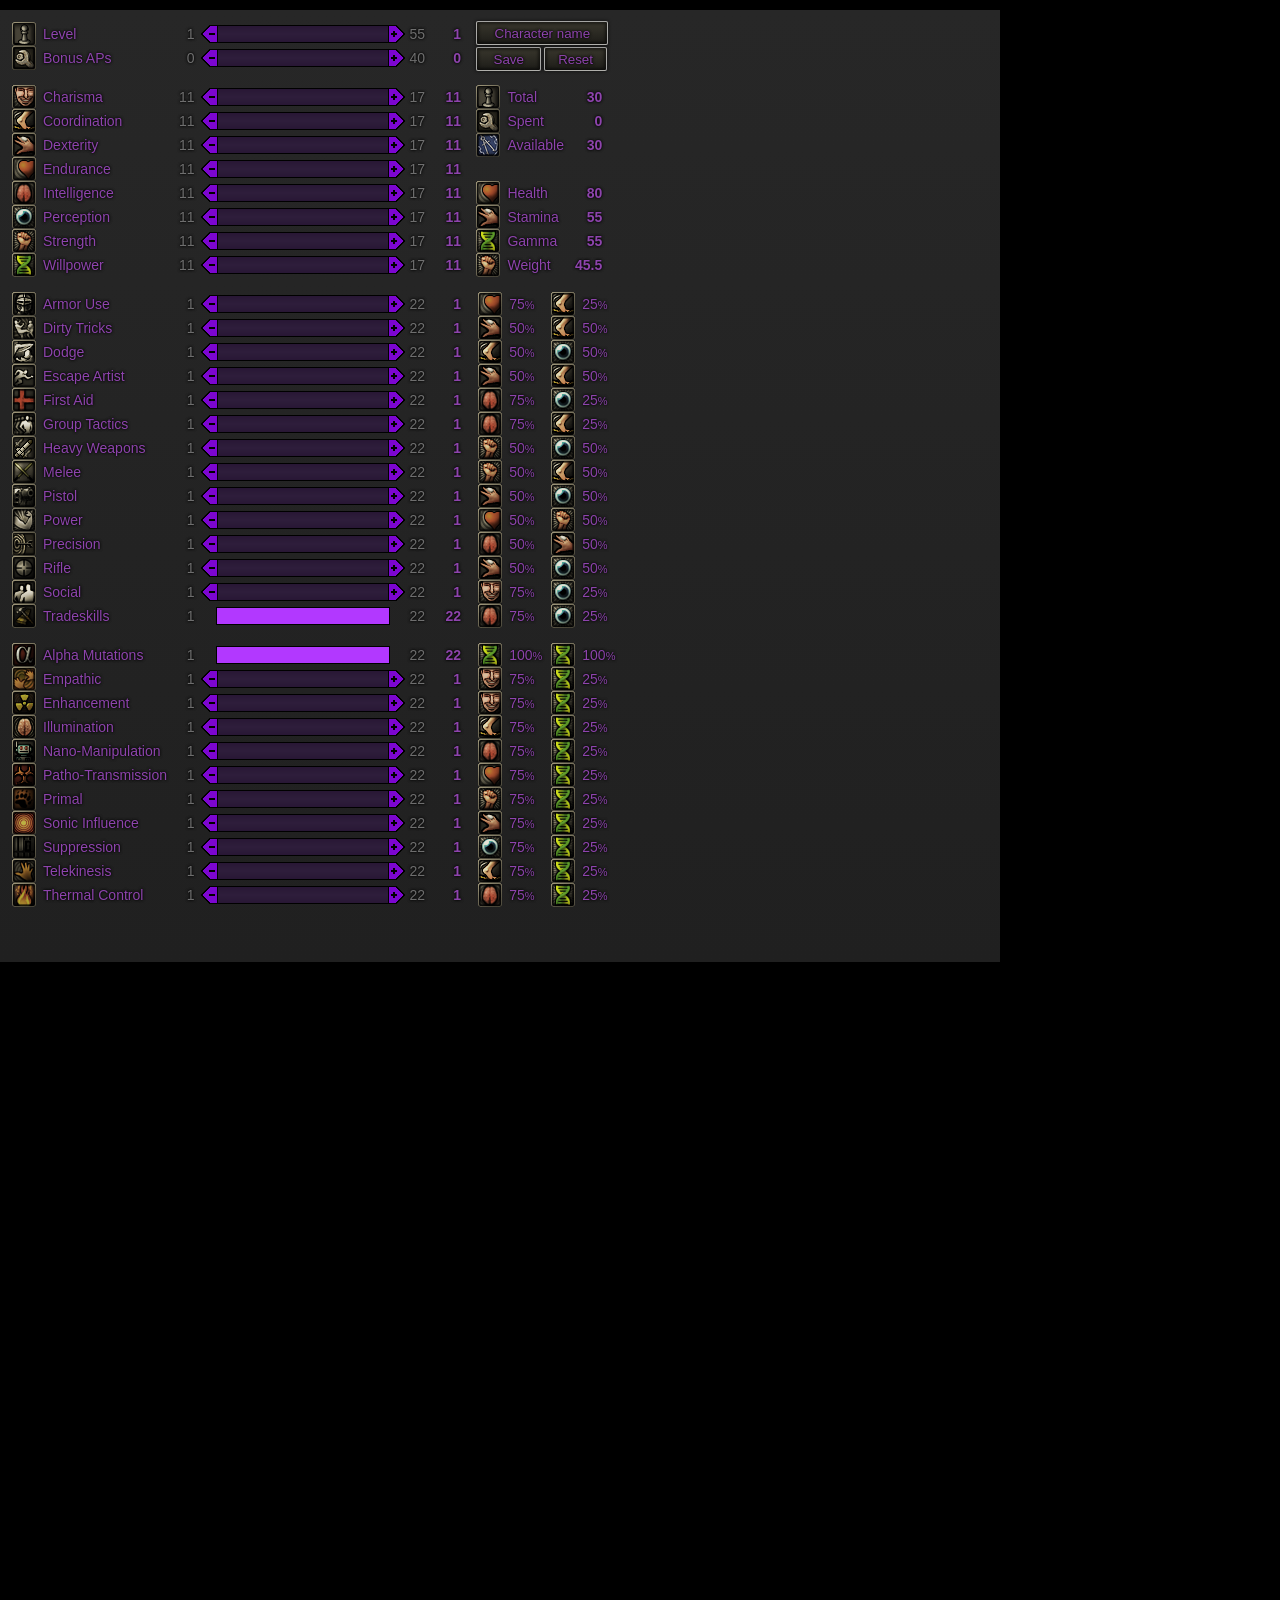
==== commit 0860bbd1: "fix" ====
--- a/index.html
+++ b/index.html
@@ -830,6 +830,7 @@
 
             <div id="Header" /><a href="#"><img src="Graphics/Header.png"></a></div>
     </div>
+    <div class="no_cookies" id="no_cookies">Cookies must be enabled...</div>
 </body>
 
 </html>
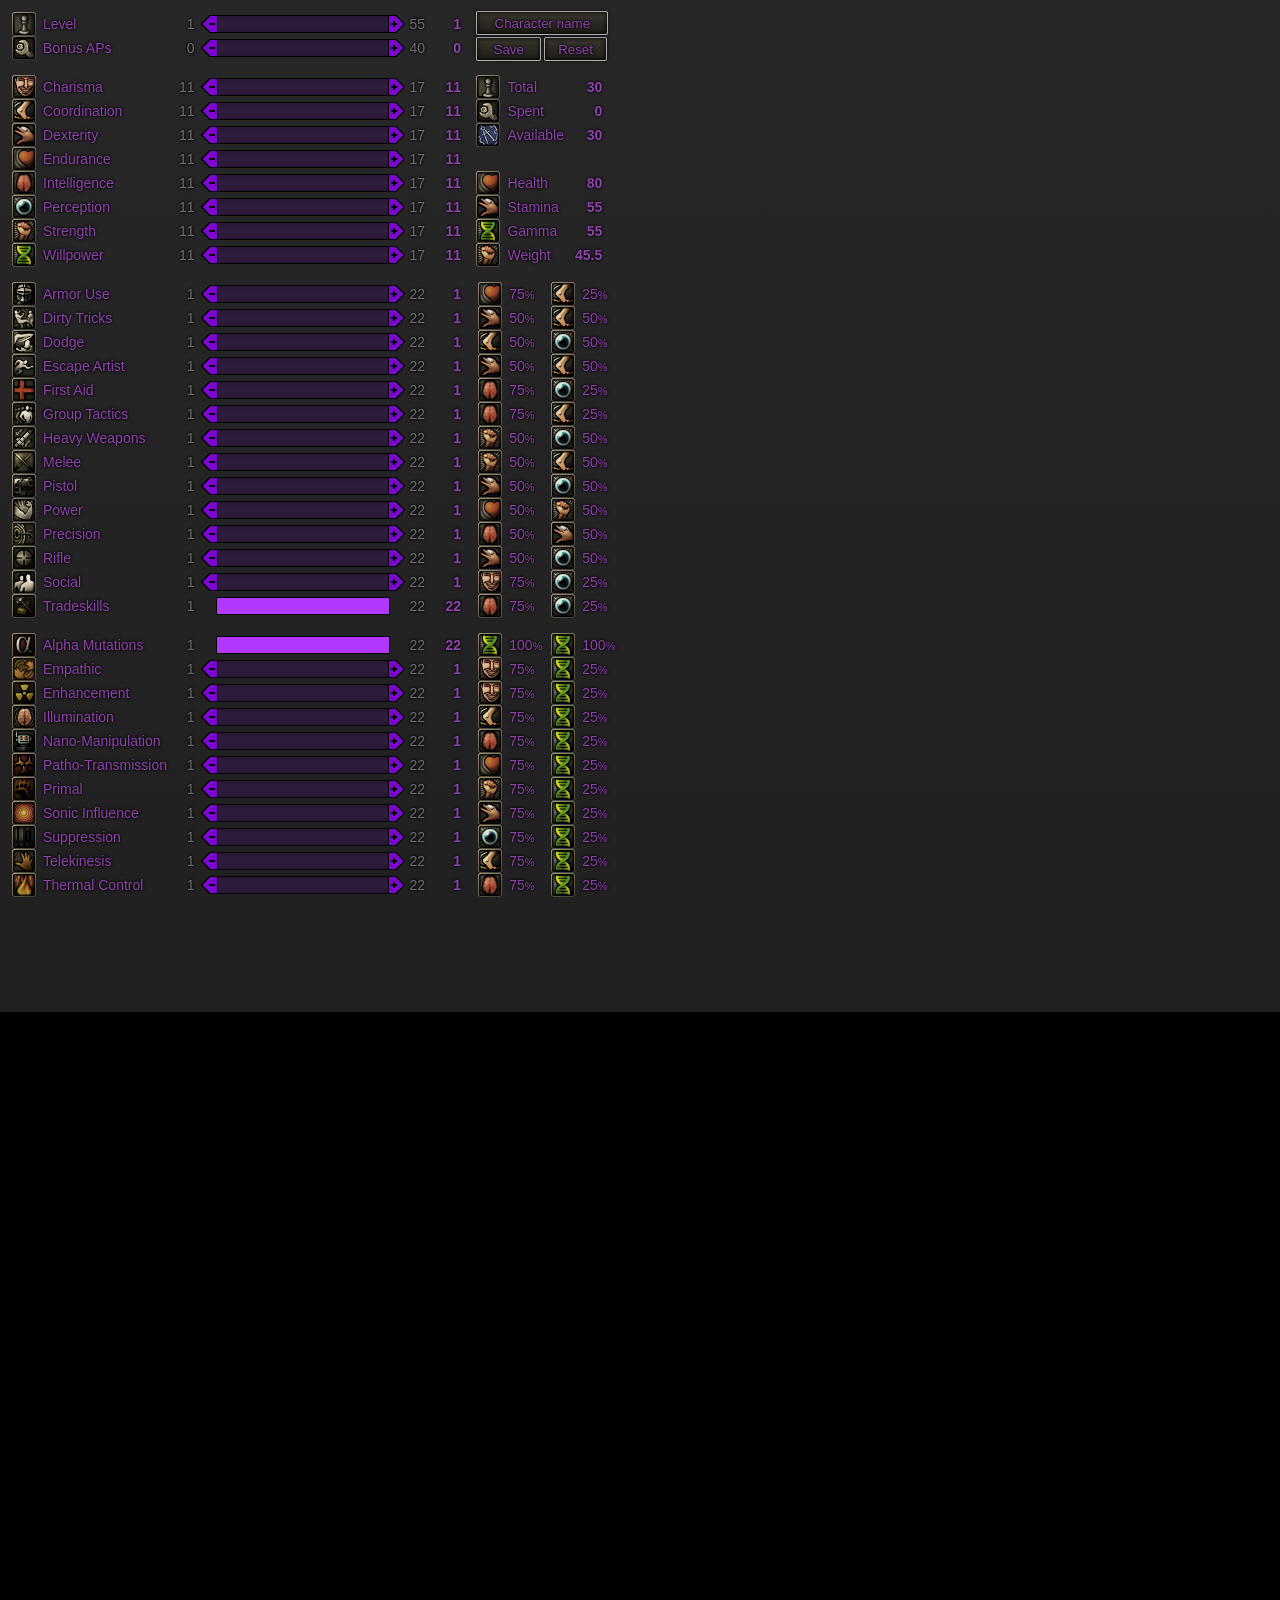
==== commit c5eb065f: "fix" ====
--- a/index.html
+++ b/index.html
@@ -3,7 +3,7 @@
 <html>
 
 <head>
-    <title>Twoj's FE Planner</title>
+    <title>FE Planner</title>
     <meta http-equiv="Content-Type" content="text/html" charset="UTF-8" />
 
     <link rel="stylesheet" href="CSS/Planner.css" />
@@ -806,7 +806,7 @@
                     <td class="Icon"><img src="Graphics/Icons/Willpower.png" /></td>
                     <td>25<span style="font-size:11px;">%</span></td>
                 </tr>
-
+		
             </table><br/>
 
             <div id="Description">
--- a/CSS/Planner.css
+++ b/CSS/Planner.css
@@ -7,6 +7,8 @@
 	color: #8E44AD; 
 	font-size: 14px; 
 	font-family: Arial; 
+	overflow-x: hidden;
+	overflow-y: hidden;
     cursor: url("../Graphics/Other/cur.png"), auto; 
 	
 	background: black;
@@ -15,9 +17,9 @@
 }
 
 #Body {
-	width: 990px;
-	height: 940px;
-	margin-top: 10px;
+	width: 100%;
+	height: 1000px;
+	margin: 0 auto;
 	/*margin: auto;*/
 	box-shadow: 0px 0px 3px 1px rgba(0,0,0,0.7);
 
